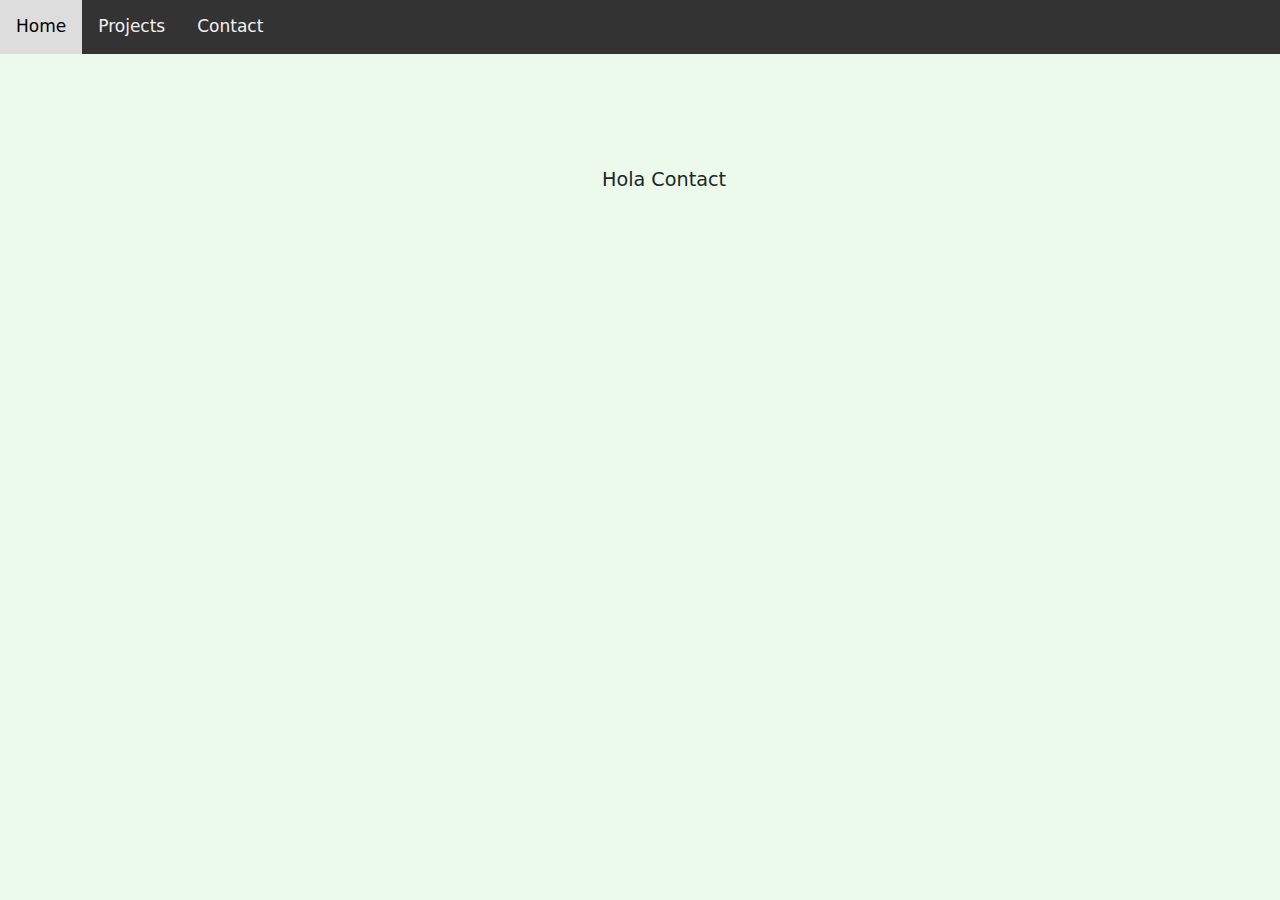
==== contact.html @ 7a0bda8c "Use of flex" ====
<DOCTTYPE  html>
    <html lang="en">
        <head>
            <meta name="viewport" content="width=device-width, initial-scale=1">
            <link href="https://cdn.jsdelivr.net/npm/bootstrap@5.3.3/dist/css/bootstrap.min.css" rel="stylesheet" integrity="sha384-QWTKZyjpPEjISv5WaRU9OFeRpok6YctnYmDr5pNlyT2bRjXh0JMhjY6hW+ALEwIH" crossorigin="anonymous">
            <link href="styles.css" rel="stylesheet">
            <title>Contact</title>
        </head>
        <header>
            <div class="navigation-div">
                <a href="index.html">Home</a>
                <a href="projects.html">Projects</a>
                <a href="contact.html">Contact</a>
            </div>
        </header>
    
        <body>
            <div class="main_container">
                <div class="contenedor">
                    <section id="input_data">
                        <p>
                            Hola Contact
                        </p>
                    </section>
                </div>
            </div>
        </body>
    </html>
---- styles.css ----
body {
    background-color: #ebfaeb; 
    padding: 0px;
    margin: 0px;
}

section {
    margin-top: 7em;
    margin-left: 3em;
    
}

h1 {
    font-size: 4em;
    color: #2eb82e;
}

h2 {
    font-size: 3.5em;
    color: #2eb82e;
}

h3 {
    font-size: 3em;
    color: #2eb82e;
}

ul li{
    display: inline;
    margin: 1em;
  }

p {
    font-size: 1.2em;
}

hr {
    margin-top: 2em;
}

footer {
    text-align: center;
    margin-top: 2em;
    margin-bottom: 2em;
}

.main_container {
    display: flex;
    flex-direction: column;
    align-items: center;
    justify-content: center;
}

/* Add a black background color to the top navigation */
.navigation-div{
    background-color: #333;
    overflow: hidden;
    width: 100%;
}

/* Style the links inside the navigation bar */
.navigation-div a {
    float: left;
    color: #f2f2f2;
    text-align: center;
    padding: 14px 16px;
    text-decoration: none;
    font-size: 17px;

}

/* Change the color of links on hover */
.navigation-div a:hover {
    background-color: #ddd;
    color: black;
}

/* Add a color to the active/current link */
.navigation-div a.active {
    background-color: #04AA6D;
    color: white;
}

.contenedor {
    
    /*border: 3px solid red;*/
    padding: 0;
    margin: 0;

    max-width: 50em;
}


/* Style the profile image*/
#GH-profile-picture {
    width: 250px;
    border-radius: 50%;
    margin: 10px;
    border: 1px solid rgba(0, 0, 0, 0.8);
}

#body-div {
    display: grid;
    grid-template-columns: 300px auto;
    
    margin-top: 7em;
    margin-bottom: 7em;
}

.grid-item-name {

    text-align: left;
    margin-top: 1em;
}

#name-div {
    margin-top: 2em;
}

#main_description {
    font-size: 2em;
}

.button-social {
    padding: 14px 14px;
    border: none;
    border-radius: 10px;
    background-color: #8cd98c;
    margin-right: 1em;
}

.button-social:hover {
    background-color: #53c653;
}



/*
projects page
#############
*/

#dosepy_logo {
    height: 150px;
    border-radius: 10%;
    margin: 10px;

}

.project_example {
    width: 60%;
    border-radius: 3%;
    padding: 1.5em;

}

.example_logo {
    height: 5em;
    margin: 10px;
}

.open_source_logo {
    height: 8em;
}

.button-project {
    padding: 5px 10px;
    border: none;
    border-radius: 10px;
    background-color: #8cd98c;
    margin-right: 1em;
}

.button-project:hover {
    background-color: #53c653;
}
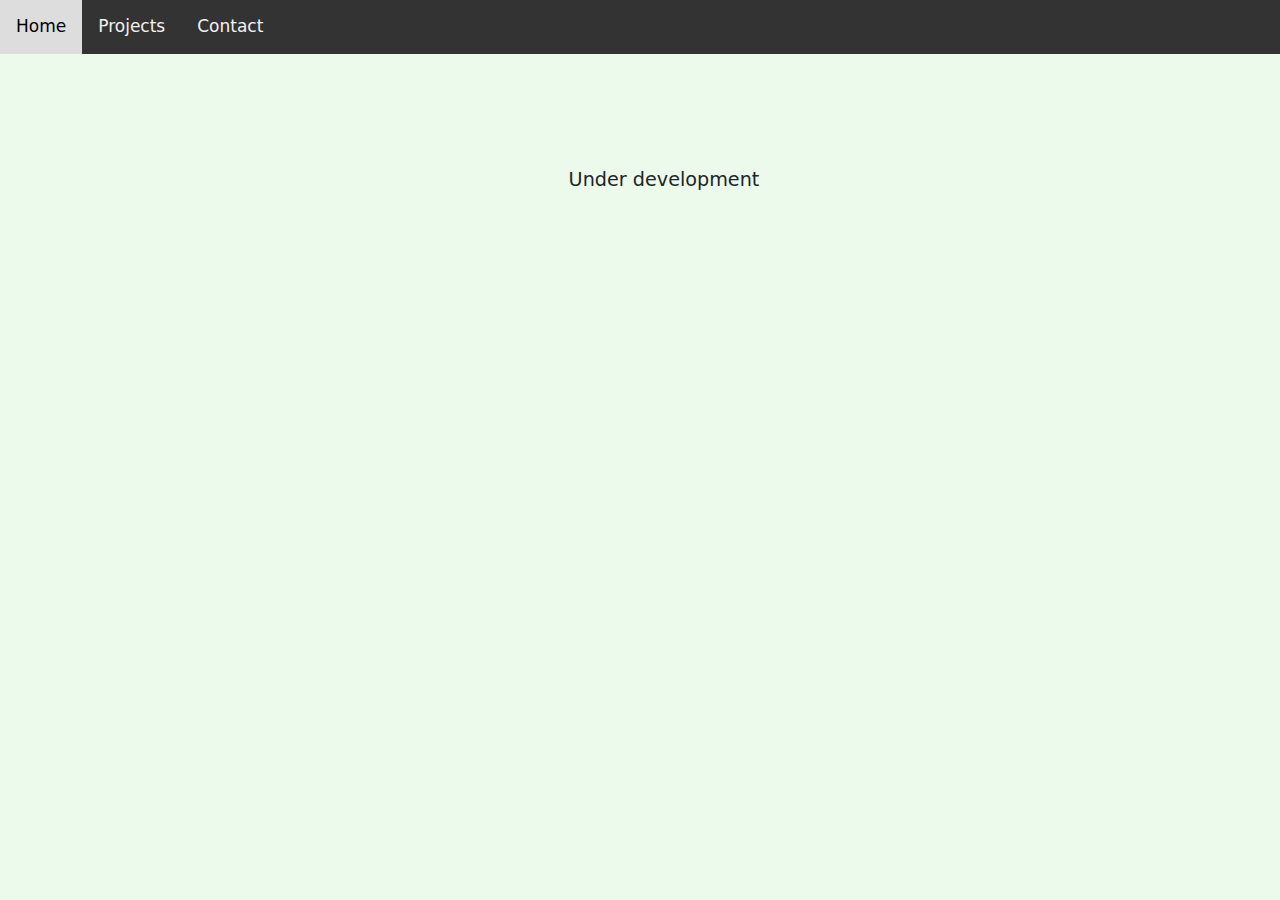
==== commit ffbf43f4: "Contact page" ====
--- a/contact.html
+++ b/contact.html
@@ -19,7 +19,7 @@
                 <div class="contenedor">
                     <section id="input_data">
                         <p>
-                            Hola Contact
+                            Under development
                         </p>
                     </section>
                 </div>
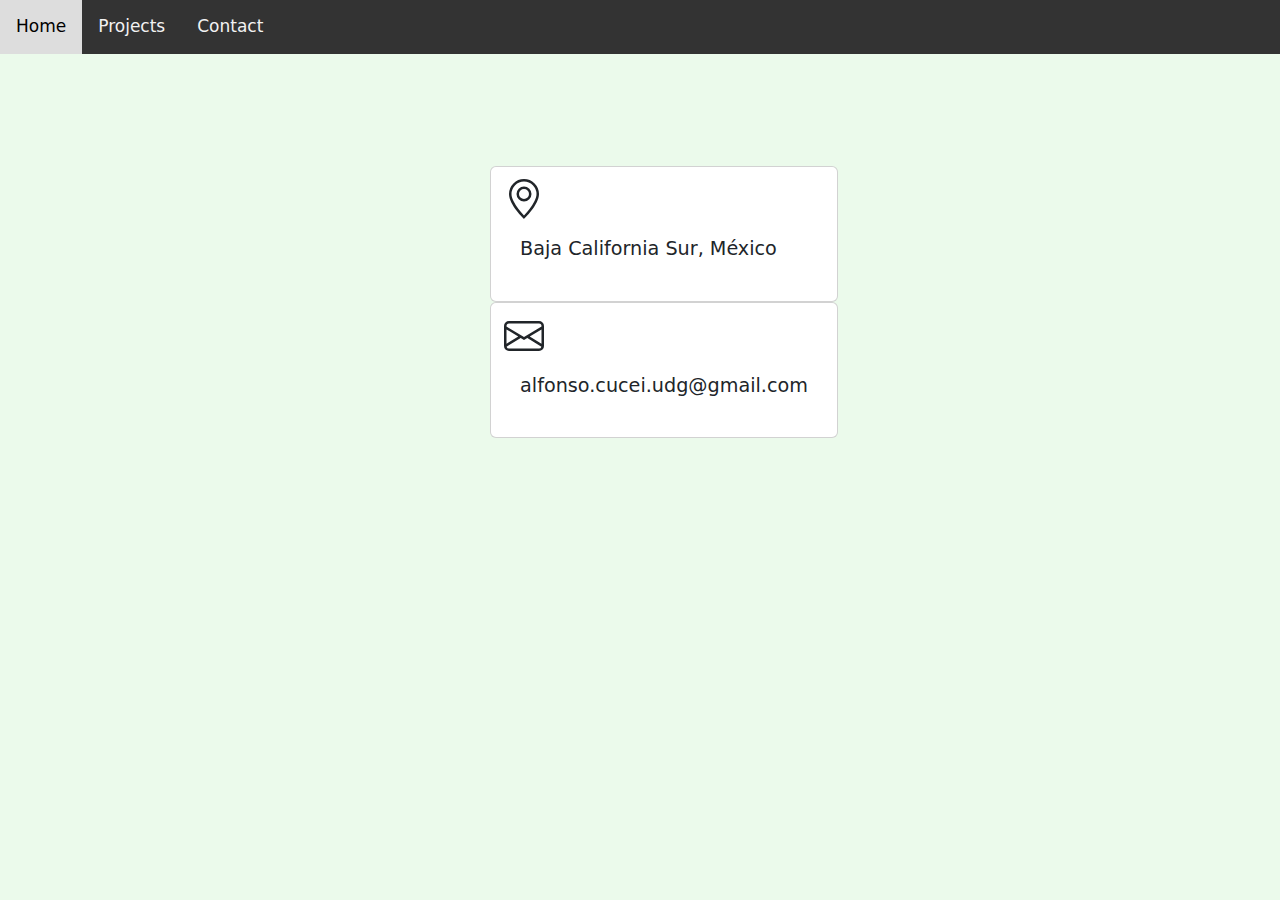
==== commit 33db4e94: "markup validation" ====
--- a/contact.html
+++ b/contact.html
@@ -1,29 +1,42 @@
-<DOCTTYPE  html>
-    <html lang="en">
-        <head>
-            <meta name="viewport" content="width=device-width, initial-scale=1">
-            <link href="https://cdn.jsdelivr.net/npm/bootstrap@5.3.3/dist/css/bootstrap.min.css" rel="stylesheet" integrity="sha384-QWTKZyjpPEjISv5WaRU9OFeRpok6YctnYmDr5pNlyT2bRjXh0JMhjY6hW+ALEwIH" crossorigin="anonymous">
-            <link href="styles.css" rel="stylesheet">
-            <title>Contact</title>
-        </head>
+<!DOCTYPE  html>
+<html lang="en">
+    <head>
+        <title>Contact</title>
+        <meta name="viewport" content="width=device-width, initial-scale=1">
+        <link href="https://cdn.jsdelivr.net/npm/bootstrap@5.3.3/dist/css/bootstrap.min.css" rel="stylesheet" integrity="sha384-QWTKZyjpPEjISv5WaRU9OFeRpok6YctnYmDr5pNlyT2bRjXh0JMhjY6hW+ALEwIH" crossorigin="anonymous">
+        <link href="styles.css" rel="stylesheet">
+    </head>
+
+    <body>
         <header>
             <div class="navigation-div">
                 <a href="index.html">Home</a>
                 <a href="projects.html">Projects</a>
+                <!--<a href="blog.html">Blog</a>-->
                 <a href="contact.html">Contact</a>
             </div>
         </header>
-    
-        <body>
-            <div class="main_container">
-                <div class="contenedor">
-                    <section id="input_data">
-                        <p>
-                            Under development
-                        </p>
-                    </section>
+
+        <div class="main_container">
+            <section id="input_data">
+                <div class="card" style="padding: 0.8em;">
+                    <svg xmlns="http://www.w3.org/2000/svg" width="40" height="40" fill="currentColor" class="bi bi-geo-alt" viewBox="0 0 16 16">
+                        <path d="M12.166 8.94c-.524 1.062-1.234 2.12-1.96 3.07A32 32 0 0 1 8 14.58a32 32 0 0 1-2.206-2.57c-.726-.95-1.436-2.008-1.96-3.07C3.304 7.867 3 6.862 3 6a5 5 0 0 1 10 0c0 .862-.305 1.867-.834 2.94M8 16s6-5.686 6-10A6 6 0 0 0 2 6c0 4.314 6 10 6 10"/>
+                        <path d="M8 8a2 2 0 1 1 0-4 2 2 0 0 1 0 4m0 1a3 3 0 1 0 0-6 3 3 0 0 0 0 6"/>
+                    </svg>
+                    <div class="card-body">
+                      <p class="card-title">Baja California Sur, México</p>
+                    </div>
                 </div>
-            </div>
-        </body>
-    </html>
-    +                <div class="card" style="padding: 0.8em;">
+                    <svg xmlns="http://www.w3.org/2000/svg" width="40" height="40" fill="currentColor" class="bi bi-envelope" viewBox="0 0 16 16">
+                        <path d="M0 4a2 2 0 0 1 2-2h12a2 2 0 0 1 2 2v8a2 2 0 0 1-2 2H2a2 2 0 0 1-2-2zm2-1a1 1 0 0 0-1 1v.217l7 4.2 7-4.2V4a1 1 0 0 0-1-1zm13 2.383-4.708 2.825L15 11.105zm-.034 6.876-5.64-3.471L8 9.583l-1.326-.795-5.64 3.47A1 1 0 0 0 2 13h12a1 1 0 0 0 .966-.741M1 11.105l4.708-2.897L1 5.383z"/>
+                    </svg>
+                    <div class="card-body">
+                      <p class="card-title">alfonso.cucei.udg@gmail.com</p>
+                    </div>
+                </div>
+            </section>
+        </div>
+    </body>
+</html>
--- a/styles.css
+++ b/styles.css
@@ -1,13 +1,5 @@
 body {
-    background-color: #ebfaeb; 
-    padding: 0px;
-    margin: 0px;
-}
-
-section {
-    margin-top: 7em;
-    margin-left: 3em;
-    
+    background-color: #ebfaeb;
 }
 
 h1 {
@@ -25,37 +17,17 @@
     color: #2eb82e;
 }
 
-ul li{
-    display: inline;
-    margin: 1em;
-  }
-
-p {
-    font-size: 1.2em;
-}
-
-hr {
-    margin-top: 2em;
-}
-
-footer {
-    text-align: center;
-    margin-top: 2em;
-    margin-bottom: 2em;
-}
-
 .main_container {
     display: flex;
     flex-direction: column;
     align-items: center;
-    justify-content: center;
+    /*justify-content: left;*/
 }
 
 /* Add a black background color to the top navigation */
 .navigation-div{
     background-color: #333;
     overflow: hidden;
-    width: 100%;
 }
 
 /* Style the links inside the navigation bar */
@@ -82,33 +54,40 @@
 }
 
 .contenedor {
-    
-    /*border: 3px solid red;*/
-    padding: 0;
-    margin: 0;
+    margin: 20px;
+    max-width: 50em;
+}
 
-    max-width: 50em;
+section {
+    margin-top: 7em;
+    margin-left: 3em;
+    max-width: 90%;
 }
 
 
 /* Style the profile image*/
 #GH-profile-picture {
     width: 250px;
+    height: 250px;
     border-radius: 50%;
-    margin: 10px;
     border: 1px solid rgba(0, 0, 0, 0.8);
 }
 
 #body-div {
     display: grid;
     grid-template-columns: 300px auto;
-    
     margin-top: 7em;
     margin-bottom: 7em;
 }
 
+#body-div {
+    display: flex;
+    flex-direction: column;
+}
+
 .grid-item-name {
-
+    display: flex;
+    flex-direction: row;
     text-align: left;
     margin-top: 1em;
 }
@@ -134,6 +113,27 @@
 }
 
 
+ul li{
+    display: inline;
+    margin: 1em;
+  }
+
+p {
+    font-size: 1.2em;
+}
+
+hr {
+    margin-top: 2em;
+}
+
+footer {
+    margin-top: 5em;
+    text-align: center;
+    background-color: #333;
+    color: white;
+    padding: 1em;
+}
+
 
 /*
 projects page
@@ -148,7 +148,7 @@
 }
 
 .project_example {
-    width: 60%;
+    max-width: 80%;
     border-radius: 3%;
     padding: 1.5em;
 
